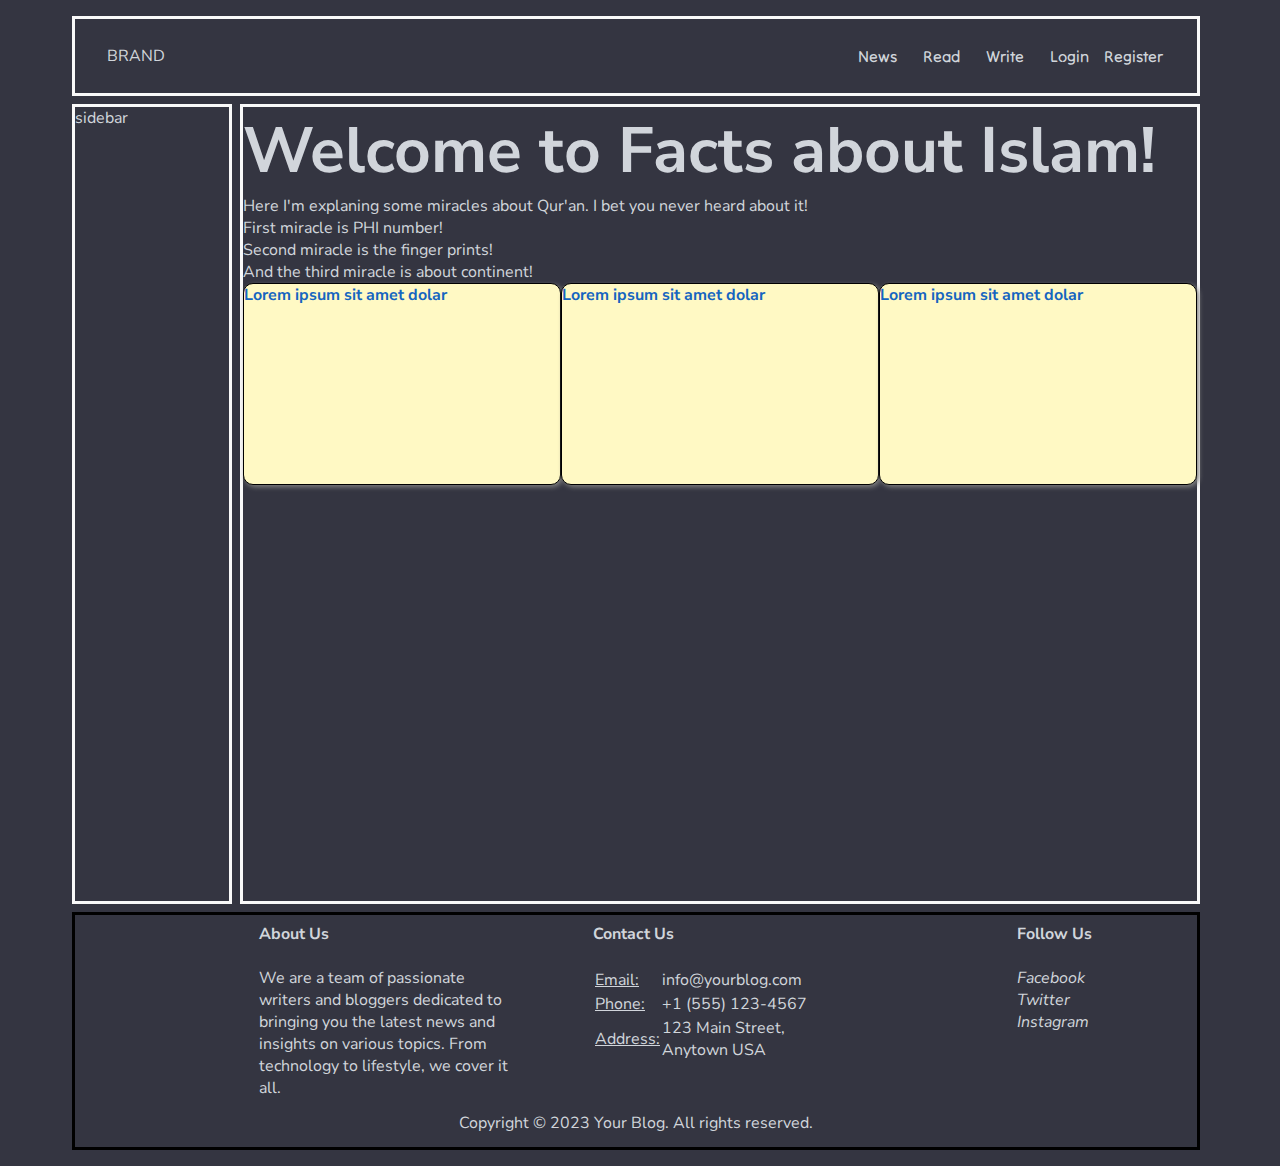
==== index.html @ 9897073a "feat: initial cards created" ====
<!DOCTYPE html>
<html>
  <head>
    <meta charset="utf-8" />
    <meta http-equiv="X-UA-Compatible" content="IE=edge" />
    <title>BlogPost</title>
    <meta name="description" content="" />
    <meta name="viewport" content="width=device-width, initial-scale=1" />
    <link rel="stylesheet" href="/styles/main.css" />
  </head>
  <body>

    <main id="container">
      <header id="header" class="box">
        <div>BRAND</div>
        <nav id="sidebar-right-hand">
          <a href="/" class="nav-link"> News </a>
          <a href="/" class="nav-link"> Read </a>
          <a href="/" class="nav-link"> Write </a>
          <a href="/" class="nav-link"> Login </a>
          <a href="/" class="nav-link"> Register </a>
        </nav>
      </header>
      <aside id="sidebar" class="box">sidebar</aside>

      <section id="content" class="box">
        <h1 class="content-x">Welcome to Facts about Islam!</h1>
        <p>Here I'm explaning some miracles about Qur'an. I bet you never heard about it!</p>
        <p>First miracle is PHI number!</p>
        <p>Second miracle is the finger prints!</p>
        <p>And the third miracle is about continent!</p>
        <!-- <textarea name="" id="" cols="30" rows="10"></textarea> -->
        <div id="blog-post-wrapper">
          <div class="post-card"> Lorem ipsum sit amet dolar</div>
          <div class="post-card"> Lorem ipsum sit amet dolar</div>
          <div class="post-card"> Lorem ipsum sit amet dolar</div>
        </div>
       
      </section>



      <footer id="footer" class="box">
        <div id="contact">
          <div>
            <strong>About Us</strong><br /><br />
            We are a team of passionate writers and bloggers dedicated to bringing you the latest news and insights on various topics. From technology to lifestyle, we cover it all.
          </div>
          <div>
            <strong> Contact Us </strong><br /><br />
            <table>
              <tr>
                <td>
                  <a href="mailto:info@yourblog.com" id="email"> <u> Email:</u></a>
                </td>
                <td>info@yourblog.com</td>
              </tr>
              <tr>
                <td><u> Phone:</u></td>
                <td>+1 (555) 123-4567</td>
              </tr>
              <tr>
                <td><u> Address:</u></td>
                <td>123 Main Street, Anytown USA</td>
              </tr>
            </table>
          </div>
          <div>
            <strong> Follow Us</strong><br /><br>
            <div>
              <a href="https://www.facebook.com/yourblog" target="_blank" rel="noopener"><em> Facebook</em> </a> <br />
              <a href="www.twitter.com/yourblog" target="_blank" rel="noopener"><em> Twitter</em> </a> <br />
              <a href="www.instagram.com/yourblog" target="_blank" rel="noopener"><em> Instagram</em> </a> <br />
            </div>
          </div>
        </div>
        <div id="copyright">Copyright © 2023 Your Blog. All rights reserved.</div>
      </footer>
    </main>


    <script src="" async defer></script>
  </body>
</html>
---- styles/main.css ----
@import url("./content.css");
@import url("./footer.css");
@import url("./header.css");
@import url("./layout.css");
@import url("./sidebar.css");
@import url('https://fonts.googleapis.com/css2?family=Nunito+Sans:wght@300&family=Tilt+Neon&display=swap');
* {
  padding: 0;
  margin: 0;
  font-size: 16px;
  color: #D1D5DB;
  font-family: 'Nunito Sans', sans-serif;
}

html,  body {
  overflow-x:hidden;
  background-color: #343541
}

body {
  box-sizing: border-box;
  display: flex;
  flex-direction: row;
  justify-content: center;
  width: 100vw;
  padding: 1rem;
  /* border: 3px solid black; */
}

h1 {
  font-size: 4rem;
}
h2 {
  font-size: 3.5rem;
}
h3 {
  font-size: 3.0rem;
}
h4 {
  font-size: 2.5rem;
}
h5 {
  font-size: 2rem;
}
h6 {
  font-size: 1.75rem;
}

a {
  all: unset;
  cursor: pointer;
  font-family: 'Tilt Neon', cursive;
}

a:hover {
  /* color: rgba(0, 213, 255, 0.925);
  transition: 100ms;
  transform: scale(1.1);
  transform: rotate3d(); */
}
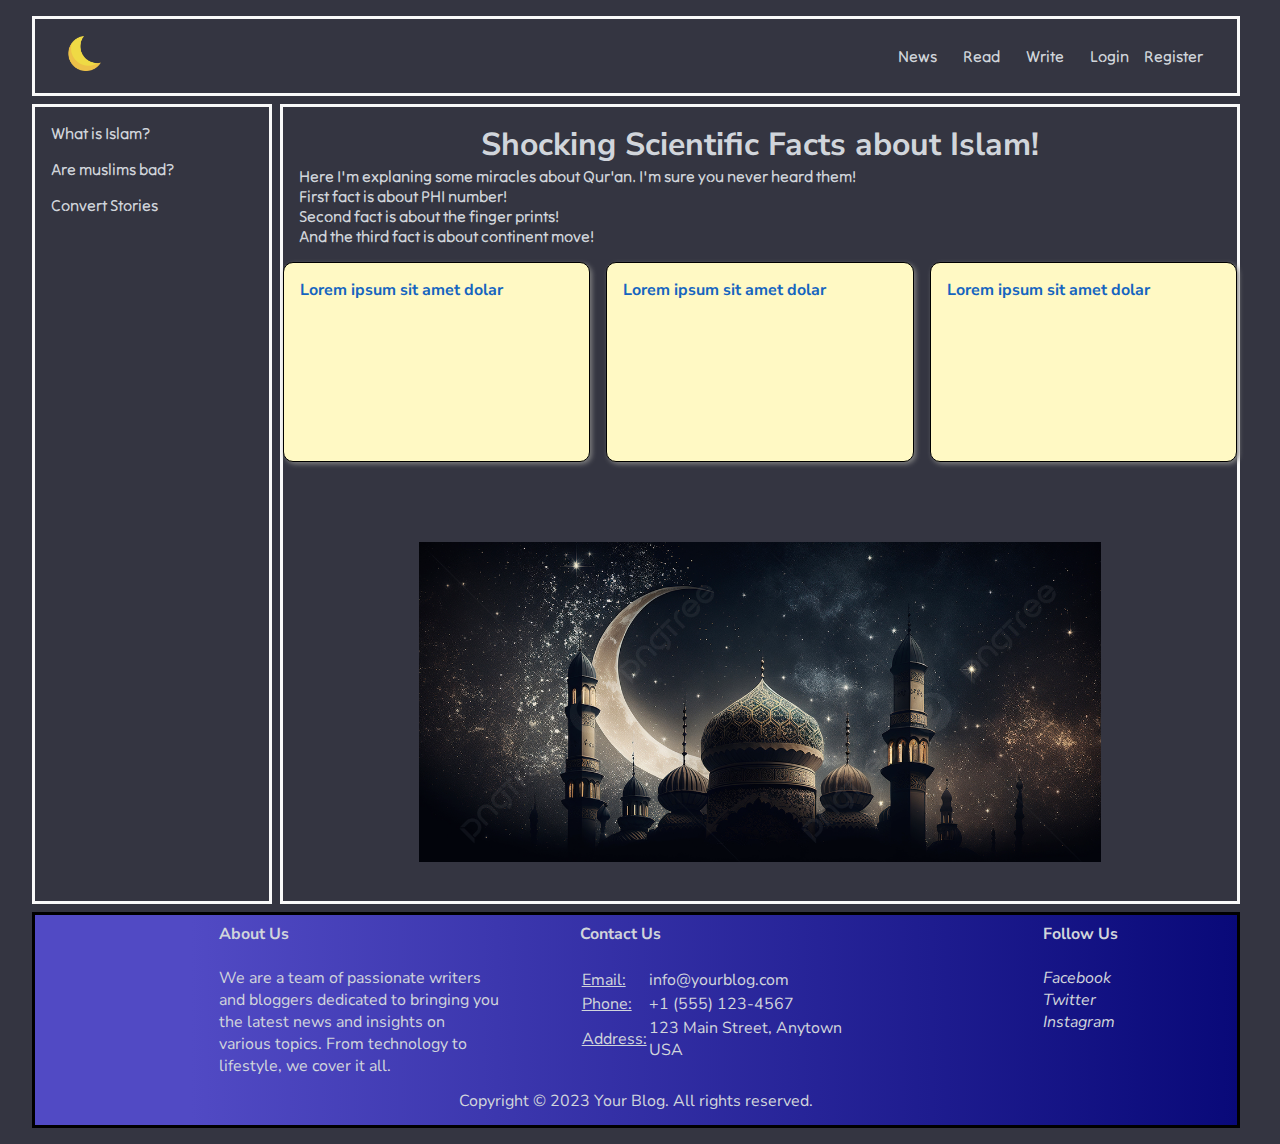
==== commit 49f6b247: "feat: content styling and property adding" ====
--- a/index.html
+++ b/index.html
@@ -9,10 +9,9 @@
     <link rel="stylesheet" href="/styles/main.css" />
   </head>
   <body>
-
     <main id="container">
       <header id="header" class="box">
-        <div>BRAND</div>
+        <div><img src="/assets/crescent-moon.png" width="35px" height="35px" alt="" /></div>
         <nav id="sidebar-right-hand">
           <a href="/" class="nav-link"> News </a>
           <a href="/" class="nav-link"> Read </a>
@@ -21,24 +20,29 @@
           <a href="/" class="nav-link"> Register </a>
         </nav>
       </header>
-      <aside id="sidebar" class="box">sidebar</aside>
+      <aside id="sidebar" class="box">
+        <a> What is Islam?</a>
+        <a>Are muslims bad?</a>
+        <a> Convert Stories</a>
+      </aside>
 
       <section id="content" class="box">
-        <h1 class="content-x">Welcome to Facts about Islam!</h1>
-        <p>Here I'm explaning some miracles about Qur'an. I bet you never heard about it!</p>
-        <p>First miracle is PHI number!</p>
-        <p>Second miracle is the finger prints!</p>
-        <p>And the third miracle is about continent!</p>
+        <div id="content-description">
+          <h1 class="title">Shocking Scientific Facts about Islam!</h1>
+          <p class="antic-font">Here I'm explaning some miracles about Qur'an. I'm sure you never heard them!</p>
+          <p class="antic-font">First fact is about PHI number!</p>
+          <p class="antic-font">Second fact is about the finger prints!</p>
+          <p class="antic-font">And the third fact is about continent move!</p>
+        </div>
+
         <!-- <textarea name="" id="" cols="30" rows="10"></textarea> -->
-        <div id="blog-post-wrapper">
-          <div class="post-card"> Lorem ipsum sit amet dolar</div>
-          <div class="post-card"> Lorem ipsum sit amet dolar</div>
-          <div class="post-card"> Lorem ipsum sit amet dolar</div>
+        <div id="card-wrapper">
+          <div class="post-card">Lorem ipsum sit amet dolar</div>
+          <div class="post-card">Lorem ipsum sit amet dolar</div>
+          <div class="post-card">Lorem ipsum sit amet dolar</div>
         </div>
-       
+        <img id="content-image" src="assets/3.jpg" />
       </section>
-
-
 
       <footer id="footer" class="box">
         <div id="contact">
@@ -66,7 +70,7 @@
             </table>
           </div>
           <div>
-            <strong> Follow Us</strong><br /><br>
+            <strong> Follow Us</strong><br /><br />
             <div>
               <a href="https://www.facebook.com/yourblog" target="_blank" rel="noopener"><em> Facebook</em> </a> <br />
               <a href="www.twitter.com/yourblog" target="_blank" rel="noopener"><em> Twitter</em> </a> <br />
@@ -78,7 +82,6 @@
       </footer>
     </main>
 
-
     <script src="" async defer></script>
   </body>
 </html>
--- a/styles/main.css
+++ b/styles/main.css
@@ -4,6 +4,7 @@
 @import url("./layout.css");
 @import url("./sidebar.css");
 @import url('https://fonts.googleapis.com/css2?family=Nunito+Sans:wght@300&family=Tilt+Neon&display=swap');
+
 * {
   padding: 0;
   margin: 0;
@@ -12,9 +13,15 @@
   font-family: 'Nunito Sans', sans-serif;
 }
 
+body{
+
+}
+
 html,  body {
   overflow-x:hidden;
-  background-color: #343541
+  background-color: #343541;
+  overflow-y: scroll;
+  
 }
 
 body {
@@ -24,7 +31,6 @@
   justify-content: center;
   width: 100vw;
   padding: 1rem;
-  /* border: 3px solid black; */
 }
 
 h1 {
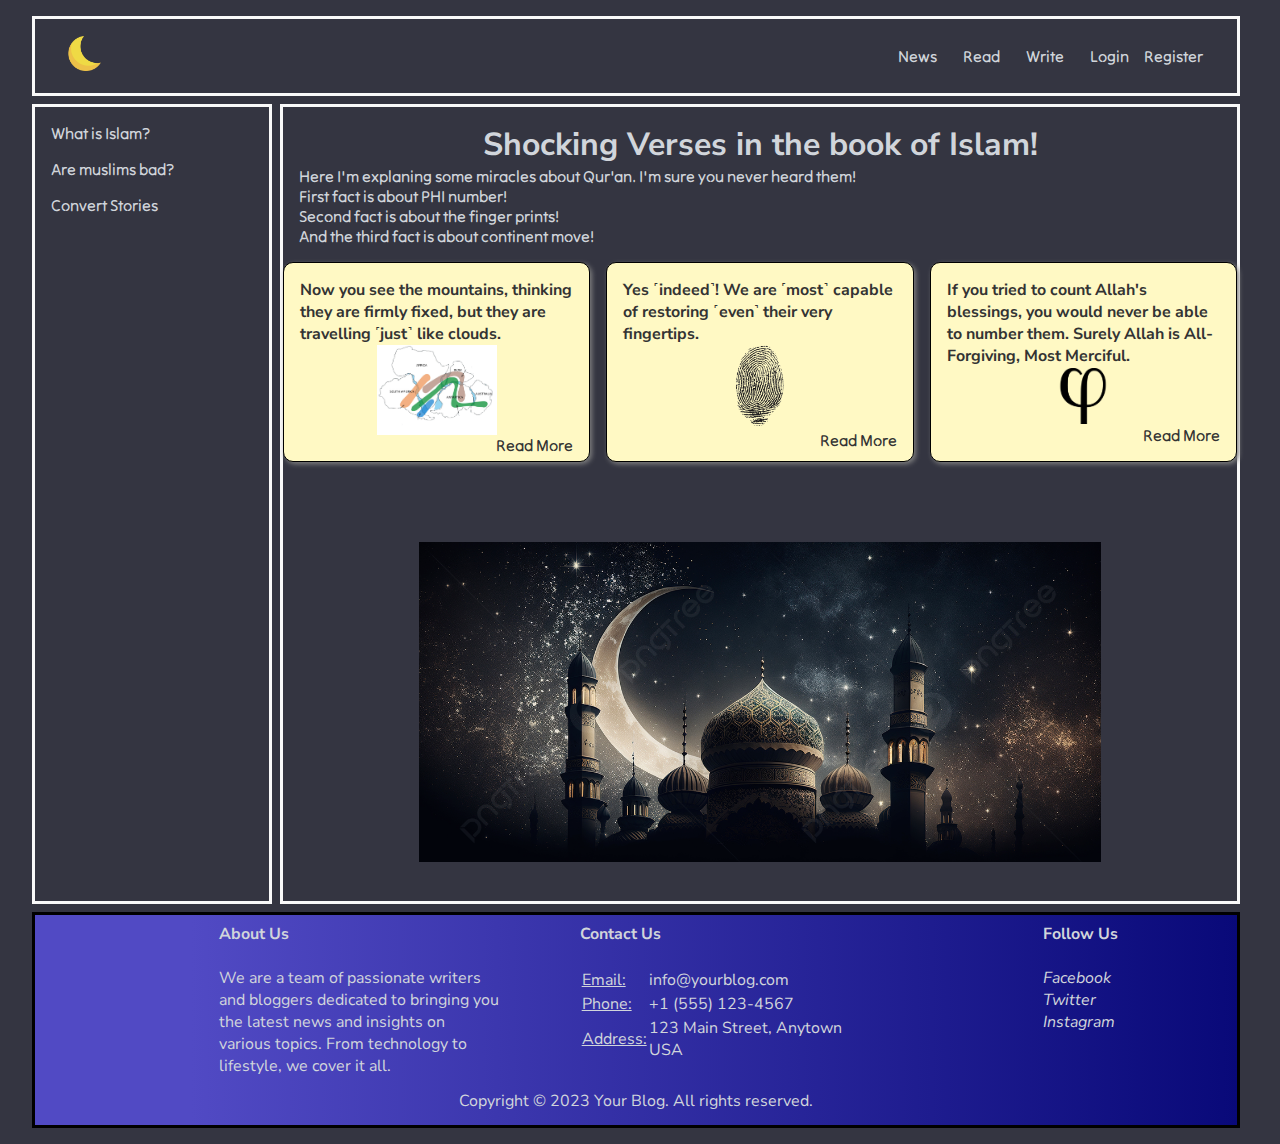
==== commit 0c0b2e32: "style: indent consistent" ====
--- a/index.html
+++ b/index.html
@@ -11,7 +11,9 @@
   <body>
     <main id="container">
       <header id="header" class="box">
-        <div><img src="/assets/crescent-moon.png" width="35px" height="35px" alt="" /></div>
+        <div>
+          <a href="/"><img src="/assets/crescent-moon.png" width="35px" height="35px" alt="" /></a>
+        </div>
         <nav id="sidebar-right-hand">
           <a href="/" class="nav-link"> News </a>
           <a href="/" class="nav-link"> Read </a>
@@ -21,14 +23,14 @@
         </nav>
       </header>
       <aside id="sidebar" class="box">
-        <a> What is Islam?</a>
-        <a>Are muslims bad?</a>
-        <a> Convert Stories</a>
+        <a href="https://www.youtube.com/watch?v=XlvEymU-S4o&t=3s&ab_channel=Cogito" rel="noopener" target="_blank"> What is Islam?</a>
+        <a href="https://www.youtube.com/watch?v=Jy9tNyp03M0&ab_channel=OxfordUnion" rel="noopener" target="_blank">Are muslims bad?</a>
+        <a href="https://www.youtube.com/@TowardsEternity/videos" rel="noopener" target="_blank"> Convert Stories</a>
       </aside>
 
-      <section id="content" class="box">
+      <content id="content" class="box">
         <div id="content-description">
-          <h1 class="title">Shocking Scientific Facts about Islam!</h1>
+          <h1 class="title">Shocking Verses in the book of Islam!</h1>
           <p class="antic-font">Here I'm explaning some miracles about Qur'an. I'm sure you never heard them!</p>
           <p class="antic-font">First fact is about PHI number!</p>
           <p class="antic-font">Second fact is about the finger prints!</p>
@@ -37,12 +39,24 @@
 
         <!-- <textarea name="" id="" cols="30" rows="10"></textarea> -->
         <div id="card-wrapper">
-          <div class="post-card">Lorem ipsum sit amet dolar</div>
-          <div class="post-card">Lorem ipsum sit amet dolar</div>
-          <div class="post-card">Lorem ipsum sit amet dolar</div>
+          <div class="post-card">
+            Now you see the mountains, thinking they are firmly fixed, but they are travelling ˹just˺ like clouds.
+            <img src="/assets/continents-removebg-preview.png" width="120px" height="auto" alt="" />
+            <a href="/pages/continents.html">Read More</a>
+          </div>
+          <div class="post-card">
+            Yes ˹indeed˺! We are ˹most˺ capable of restoring ˹even˺ their very fingertips.
+            <img src="/assets/fingerprint-removebg-preview.png" width="50px" height="auto" alt="" />
+            <a href="/pages/finger-prints.html">Read More</a>
+          </div>
+          <div class="post-card">
+            If you tried to count Allah's blessings, you would never be able to number them. Surely Allah is All-Forgiving, Most Merciful.
+            <img src="/assets/phi.png" width="50px" height="auto" alt="" />
+            <a href="/pages/phi.html">Read More</a>
+          </div>
         </div>
         <img id="content-image" src="assets/3.jpg" />
-      </section>
+      </content>
 
       <footer id="footer" class="box">
         <div id="contact">
